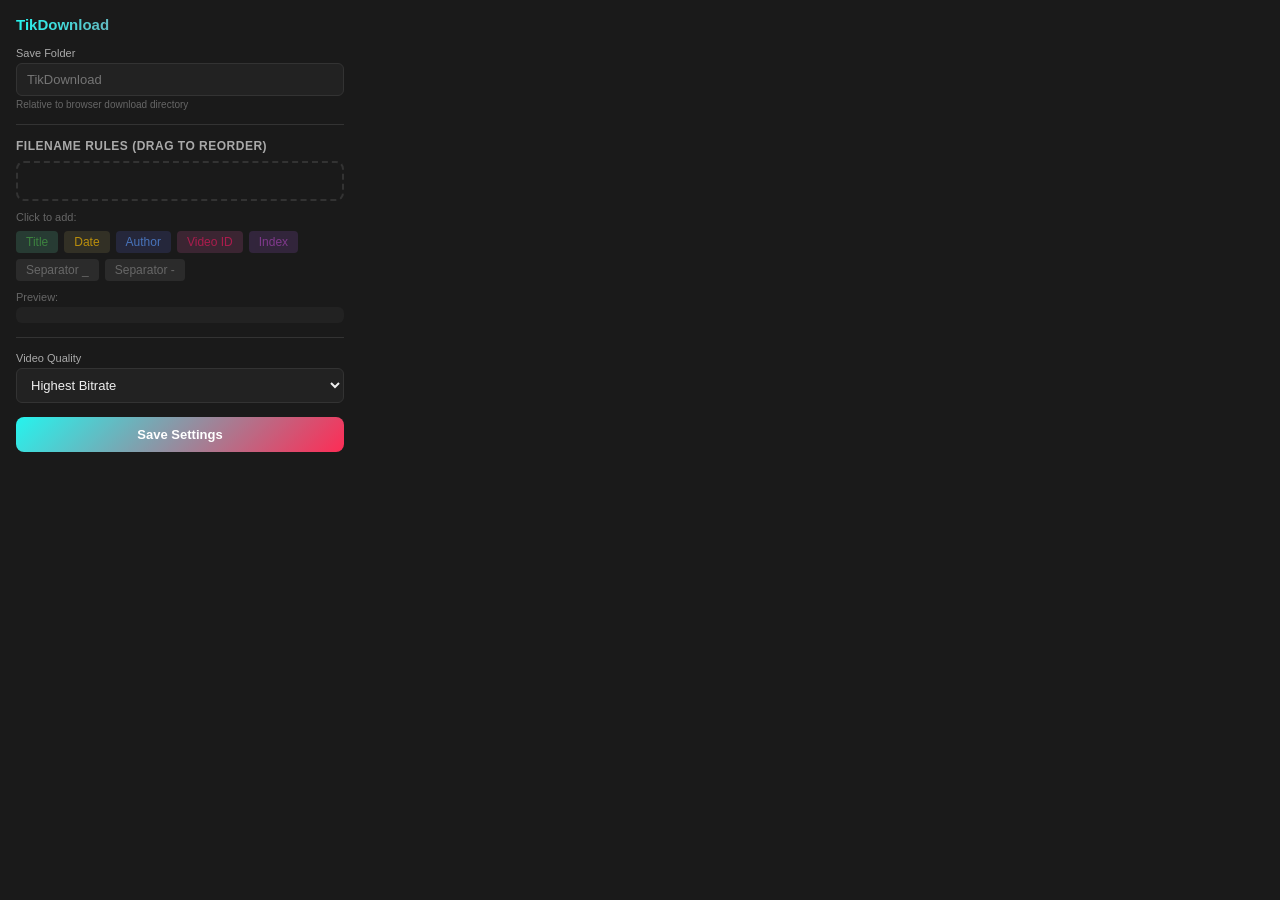
==== popup.html @ d80d7d24 "creat" ====
<!DOCTYPE html>
<html lang="zh">
<head>
  <meta charset="UTF-8">
  <title>TikDownload Settings</title>
  <style>
    * { margin: 0; padding: 0; box-sizing: border-box; }
    body { width: 360px; font-family: -apple-system, sans-serif; font-size: 13px; background: #1a1a1a; color: #eee; }
    .container { padding: 16px; }
    h1 { font-size: 15px; font-weight: 700; margin-bottom: 14px; background: linear-gradient(90deg, #25f4ee, #fe2c55); -webkit-background-clip: text; -webkit-text-fill-color: transparent; }
    h2 { font-size: 12px; color: #aaa; margin-bottom: 8px; text-transform: uppercase; letter-spacing: 0.5px; }
    .field { margin-bottom: 14px; }
    .field label { display: block; font-size: 11px; color: #aaa; margin-bottom: 4px; }
    .field input, .field select { width: 100%; padding: 8px 10px; border: 1px solid #333; border-radius: 6px; background: #222; color: #eee; font-size: 13px; outline: none; }
    .field input:focus { border-color: #25f4ee; }
    .field small { display: block; margin-top: 3px; font-size: 10px; color: #666; }

    /* Building blocks */
    .blocks-area { min-height: 40px; padding: 8px; border: 2px dashed #333; border-radius: 8px; margin-bottom: 10px; display: flex; flex-wrap: wrap; gap: 6px; align-items: center; }
    .blocks-area.dragover { border-color: #25f4ee; background: rgba(37,244,238,0.05); }
    .block { padding: 4px 10px; border-radius: 4px; font-size: 12px; cursor: grab; user-select: none; display: inline-flex; align-items: center; gap: 4px; }
    .block:active { cursor: grabbing; }
    .block .remove { cursor: pointer; opacity: 0.6; font-size: 14px; }
    .block .remove:hover { opacity: 1; }
    .block-caption { background: #2d4a3e; color: #4caf50; }
    .block-date { background: #3d3a2a; color: #ffc107; }
    .block-author { background: #2a2d4a; color: #5c9aff; }
    .block-vid { background: #4a2a3d; color: #e91e63; }
    .block-index { background: #3d2a4a; color: #ab47bc; }
    .block-separator { background: #333; color: #888; }

    .available-blocks { display: flex; flex-wrap: wrap; gap: 6px; margin-bottom: 10px; }
    .available-blocks .block { opacity: 0.7; cursor: pointer; }
    .available-blocks .block:hover { opacity: 1; transform: scale(1.05); }

    .preview { padding: 8px; background: #222; border-radius: 6px; font-size: 11px; color: #888; word-break: break-all; margin-bottom: 14px; }
    .preview span { color: #25f4ee; }

    .btn { width: 100%; padding: 10px; border: none; border-radius: 8px; background: linear-gradient(135deg, #25f4ee, #fe2c55); color: #fff; font-size: 13px; font-weight: 600; cursor: pointer; }
    .btn:hover { opacity: 0.9; }
    .status { margin-top: 10px; font-size: 12px; text-align: center; color: #25f4ee; min-height: 16px; }
    .sep { margin: 14px 0; border: none; border-top: 1px solid #333; }
  </style>
</head>
<body>
  <div class="container">
    <h1>TikDownload</h1>

    <div class="field">
      <label>Save Folder</label>
      <input type="text" id="folder" placeholder="TikDownload">
      <small>Relative to browser download directory</small>
    </div>

    <hr class="sep">
    <h2>Filename Rules (drag to reorder)</h2>

    <div class="blocks-area" id="active-blocks"></div>

    <p style="font-size:11px;color:#666;margin-bottom:8px;">Click to add:</p>
    <div class="available-blocks" id="available-blocks">
      <span class="block block-caption" data-type="caption">Title</span>
      <span class="block block-date" data-type="date">Date</span>
      <span class="block block-author" data-type="author">Author</span>
      <span class="block block-vid" data-type="vid">Video ID</span>
      <span class="block block-index" data-type="index">Index</span>
      <span class="block block-separator" data-type="sep_">Separator _</span>
      <span class="block block-separator" data-type="sep-">Separator -</span>
    </div>

    <p style="font-size:11px;color:#666;margin-bottom:4px;">Preview:</p>
    <div class="preview" id="preview"></div>

    <hr class="sep">
    <div class="field">
      <label>Video Quality</label>
      <select id="quality">
        <option value="highest">Highest Bitrate</option>
        <option value="resolution">Highest Resolution</option>
      </select>
    </div>

    <button class="btn" id="btn-save">Save Settings</button>
    <p class="status" id="status"></p>
  </div>
  <script src="popup.js"></script>
</body>
</html>
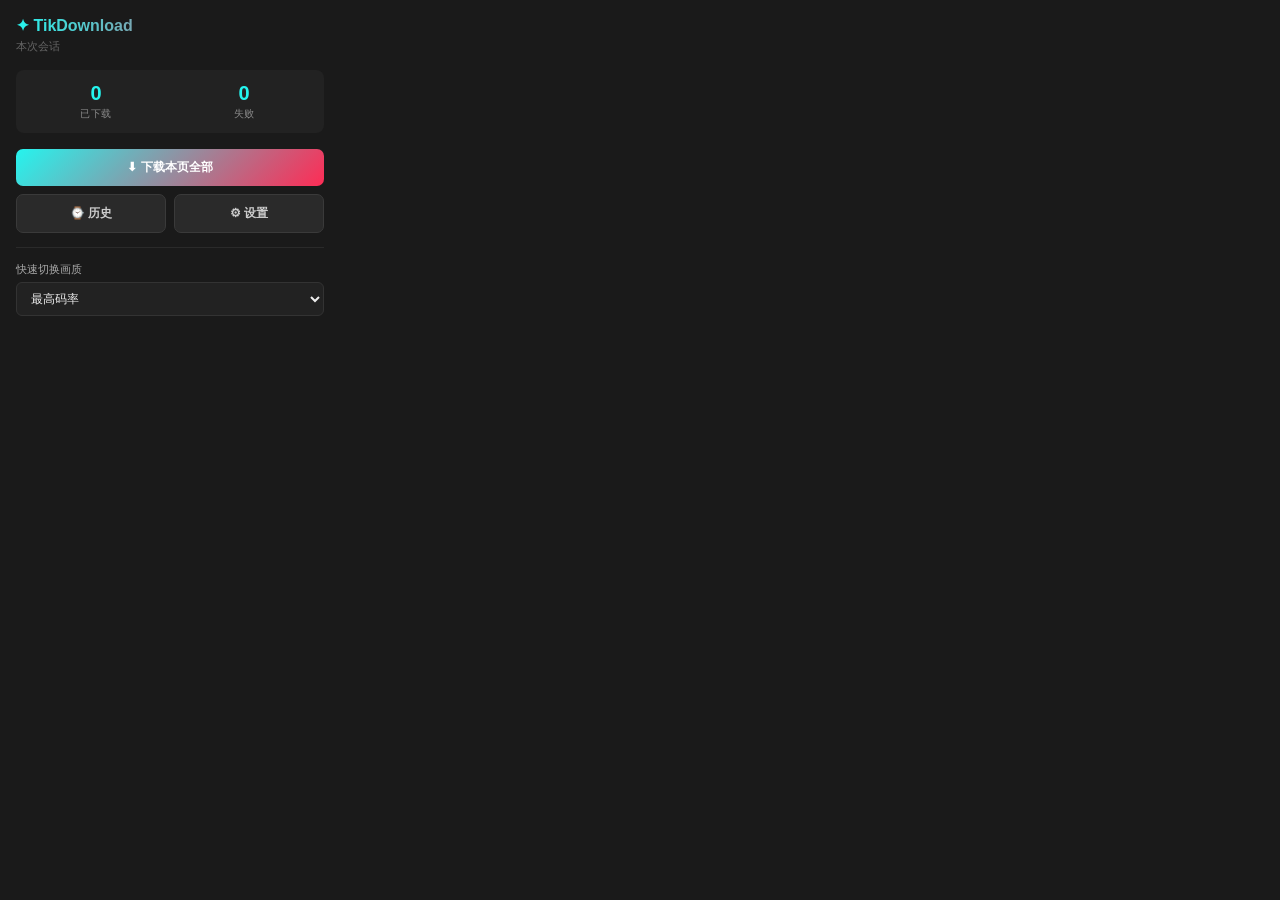
==== commit 9b8fd7ea: "fix" ====
--- a/popup.html
+++ b/popup.html
@@ -2,87 +2,164 @@
 <html lang="zh">
 <head>
   <meta charset="UTF-8">
-  <title>TikDownload Settings</title>
+  <title>TikDownload</title>
   <style>
     * { margin: 0; padding: 0; box-sizing: border-box; }
-    body { width: 360px; font-family: -apple-system, sans-serif; font-size: 13px; background: #1a1a1a; color: #eee; }
-    .container { padding: 16px; }
-    h1 { font-size: 15px; font-weight: 700; margin-bottom: 14px; background: linear-gradient(90deg, #25f4ee, #fe2c55); -webkit-background-clip: text; -webkit-text-fill-color: transparent; }
-    h2 { font-size: 12px; color: #aaa; margin-bottom: 8px; text-transform: uppercase; letter-spacing: 0.5px; }
-    .field { margin-bottom: 14px; }
-    .field label { display: block; font-size: 11px; color: #aaa; margin-bottom: 4px; }
-    .field input, .field select { width: 100%; padding: 8px 10px; border: 1px solid #333; border-radius: 6px; background: #222; color: #eee; font-size: 13px; outline: none; }
-    .field input:focus { border-color: #25f4ee; }
-    .field small { display: block; margin-top: 3px; font-size: 10px; color: #666; }
+    body {
+      width: 340px;
+      font-family: -apple-system, sans-serif;
+      font-size: 13px;
+      background: #1a1a1a;
+      color: #eee;
+      padding: 16px;
+    }
+    h1 {
+      font-size: 16px;
+      font-weight: 700;
+      margin-bottom: 4px;
+      background: linear-gradient(90deg, #25f4ee, #fe2c55);
+      -webkit-background-clip: text;
+      -webkit-text-fill-color: transparent;
+    }
+    .subtitle { font-size: 11px; color: #666; margin-bottom: 16px; }
 
-    /* Building blocks */
-    .blocks-area { min-height: 40px; padding: 8px; border: 2px dashed #333; border-radius: 8px; margin-bottom: 10px; display: flex; flex-wrap: wrap; gap: 6px; align-items: center; }
-    .blocks-area.dragover { border-color: #25f4ee; background: rgba(37,244,238,0.05); }
-    .block { padding: 4px 10px; border-radius: 4px; font-size: 12px; cursor: grab; user-select: none; display: inline-flex; align-items: center; gap: 4px; }
-    .block:active { cursor: grabbing; }
-    .block .remove { cursor: pointer; opacity: 0.6; font-size: 14px; }
-    .block .remove:hover { opacity: 1; }
-    .block-caption { background: #2d4a3e; color: #4caf50; }
-    .block-date { background: #3d3a2a; color: #ffc107; }
-    .block-author { background: #2a2d4a; color: #5c9aff; }
-    .block-vid { background: #4a2a3d; color: #e91e63; }
-    .block-index { background: #3d2a4a; color: #ab47bc; }
-    .block-separator { background: #333; color: #888; }
+    .stats {
+      display: flex;
+      gap: 12px;
+      margin-bottom: 16px;
+      padding: 12px;
+      background: #222;
+      border-radius: 8px;
+    }
+    .stat {
+      flex: 1;
+      text-align: center;
+    }
+    .stat-val {
+      font-size: 20px;
+      font-weight: 700;
+      color: #25f4ee;
+      display: block;
+    }
+    .stat-label {
+      font-size: 10px;
+      color: #888;
+      text-transform: uppercase;
+      letter-spacing: 0.5px;
+      margin-top: 2px;
+    }
 
-    .available-blocks { display: flex; flex-wrap: wrap; gap: 6px; margin-bottom: 10px; }
-    .available-blocks .block { opacity: 0.7; cursor: pointer; }
-    .available-blocks .block:hover { opacity: 1; transform: scale(1.05); }
+    .actions {
+      display: grid;
+      grid-template-columns: 1fr 1fr;
+      gap: 8px;
+      margin-bottom: 14px;
+    }
+    .btn {
+      padding: 10px;
+      border: none;
+      border-radius: 7px;
+      font-size: 12px;
+      font-weight: 600;
+      cursor: pointer;
+      transition: opacity 0.15s, transform 0.1s;
+      display: flex;
+      align-items: center;
+      justify-content: center;
+      gap: 6px;
+    }
+    .btn:hover { opacity: 0.9; transform: translateY(-1px); }
+    .btn:active { transform: translateY(0); }
+    .btn-primary {
+      background: linear-gradient(135deg, #25f4ee, #fe2c55);
+      color: #fff;
+      grid-column: span 2;
+    }
+    .btn-secondary {
+      background: #2a2a2a;
+      color: #ccc;
+      border: 1px solid #3a3a3a;
+    }
 
-    .preview { padding: 8px; background: #222; border-radius: 6px; font-size: 11px; color: #888; word-break: break-all; margin-bottom: 14px; }
-    .preview span { color: #25f4ee; }
+    .field {
+      margin-bottom: 14px;
+    }
+    .field label {
+      display: block;
+      font-size: 11px;
+      color: #aaa;
+      margin-bottom: 5px;
+      font-weight: 500;
+    }
+    .field select {
+      width: 100%;
+      padding: 8px 10px;
+      border: 1px solid #333;
+      border-radius: 6px;
+      background: #222;
+      color: #eee;
+      font-size: 12px;
+      outline: none;
+    }
+    .field select:focus { border-color: #25f4ee; }
 
-    .btn { width: 100%; padding: 10px; border: none; border-radius: 8px; background: linear-gradient(135deg, #25f4ee, #fe2c55); color: #fff; font-size: 13px; font-weight: 600; cursor: pointer; }
-    .btn:hover { opacity: 0.9; }
-    .status { margin-top: 10px; font-size: 12px; text-align: center; color: #25f4ee; min-height: 16px; }
-    .sep { margin: 14px 0; border: none; border-top: 1px solid #333; }
+    .sep { margin: 14px 0; border: none; border-top: 1px solid #2a2a2a; }
+
+    .link {
+      display: block;
+      text-align: center;
+      font-size: 11px;
+      color: #25f4ee;
+      text-decoration: none;
+      padding: 8px;
+      border-radius: 6px;
+      transition: background 0.15s;
+    }
+    .link:hover { background: #222; }
+
+    .status {
+      text-align: center;
+      font-size: 11px;
+      color: #4caf50;
+      min-height: 14px;
+      margin-top: 8px;
+    }
   </style>
 </head>
 <body>
-  <div class="container">
-    <h1>TikDownload</h1>
+  <h1>✦ TikDownload</h1>
+  <p class="subtitle">本次会话</p>
 
-    <div class="field">
-      <label>Save Folder</label>
-      <input type="text" id="folder" placeholder="TikDownload">
-      <small>Relative to browser download directory</small>
+  <div class="stats">
+    <div class="stat">
+      <span class="stat-val" id="downloaded">0</span>
+      <span class="stat-label">已下载</span>
     </div>
+    <div class="stat">
+      <span class="stat-val" id="failed">0</span>
+      <span class="stat-label">失败</span>
+    </div>
+  </div>
 
-    <hr class="sep">
-    <h2>Filename Rules (drag to reorder)</h2>
+  <div class="actions">
+    <button class="btn btn-primary" id="batch-download">⬇ 下载本页全部</button>
+    <button class="btn btn-secondary" id="open-history">⌚ 历史</button>
+    <button class="btn btn-secondary" id="open-settings">⚙ 设置</button>
+  </div>
 
-    <div class="blocks-area" id="active-blocks"></div>
+  <hr class="sep">
 
-    <p style="font-size:11px;color:#666;margin-bottom:8px;">Click to add:</p>
-    <div class="available-blocks" id="available-blocks">
-      <span class="block block-caption" data-type="caption">Title</span>
-      <span class="block block-date" data-type="date">Date</span>
-      <span class="block block-author" data-type="author">Author</span>
-      <span class="block block-vid" data-type="vid">Video ID</span>
-      <span class="block block-index" data-type="index">Index</span>
-      <span class="block block-separator" data-type="sep_">Separator _</span>
-      <span class="block block-separator" data-type="sep-">Separator -</span>
-    </div>
+  <div class="field">
+    <label>快速切换画质</label>
+    <select id="quality">
+      <option value="highest">最高码率</option>
+      <option value="resolution">最高分辨率</option>
+      <option value="nowatermark">无水印优先</option>
+    </select>
+  </div>
 
-    <p style="font-size:11px;color:#666;margin-bottom:4px;">Preview:</p>
-    <div class="preview" id="preview"></div>
+  <p class="status" id="status"></p>
 
-    <hr class="sep">
-    <div class="field">
-      <label>Video Quality</label>
-      <select id="quality">
-        <option value="highest">Highest Bitrate</option>
-        <option value="resolution">Highest Resolution</option>
-      </select>
-    </div>
-
-    <button class="btn" id="btn-save">Save Settings</button>
-    <p class="status" id="status"></p>
-  </div>
   <script src="popup.js"></script>
 </body>
 </html>
